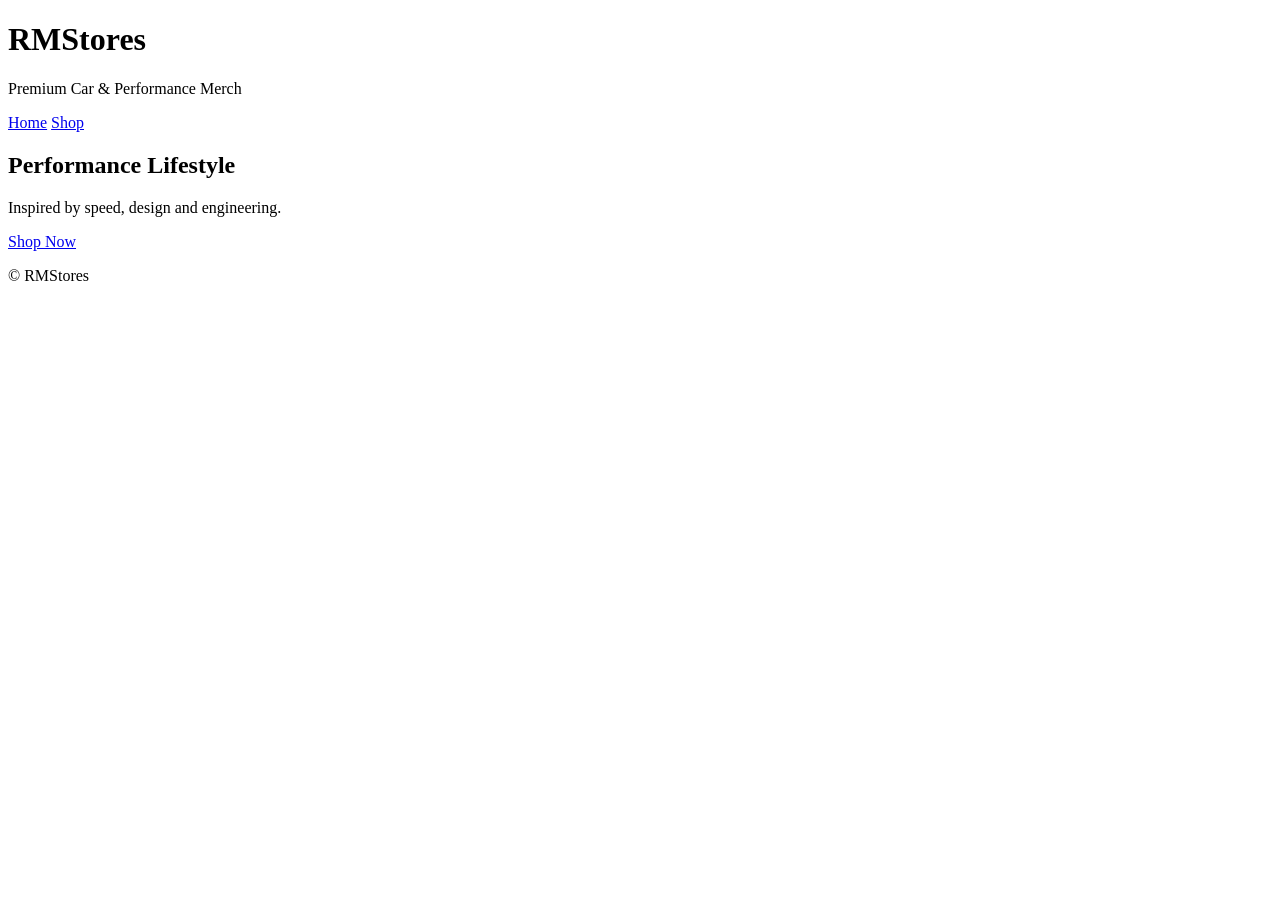
==== index.html @ 07d1ade2 "Create index.html HOMEPAGE" ====
<!DOCTYPE html>
<html>

<head>

<title>RMStores</title>

<meta name="viewport" content="width=device-width, initial-scale=1">

<link rel="stylesheet" href="style.css">

</head>

<body>

<header>

<h1>RMStores</h1>

<p>Premium Car & Performance Merch</p>

<nav>
<a href="index.html">Home</a>
<a href="shop.html">Shop</a>
</nav>

</header>

<section class="hero">

<h2>Performance Lifestyle</h2>

<p>Inspired by speed, design and engineering.</p>

<a href="shop.html" class="btn">Shop Now</a>

</section>

<footer>

<p>© RMStores</p>

</footer>

</body>

</html>
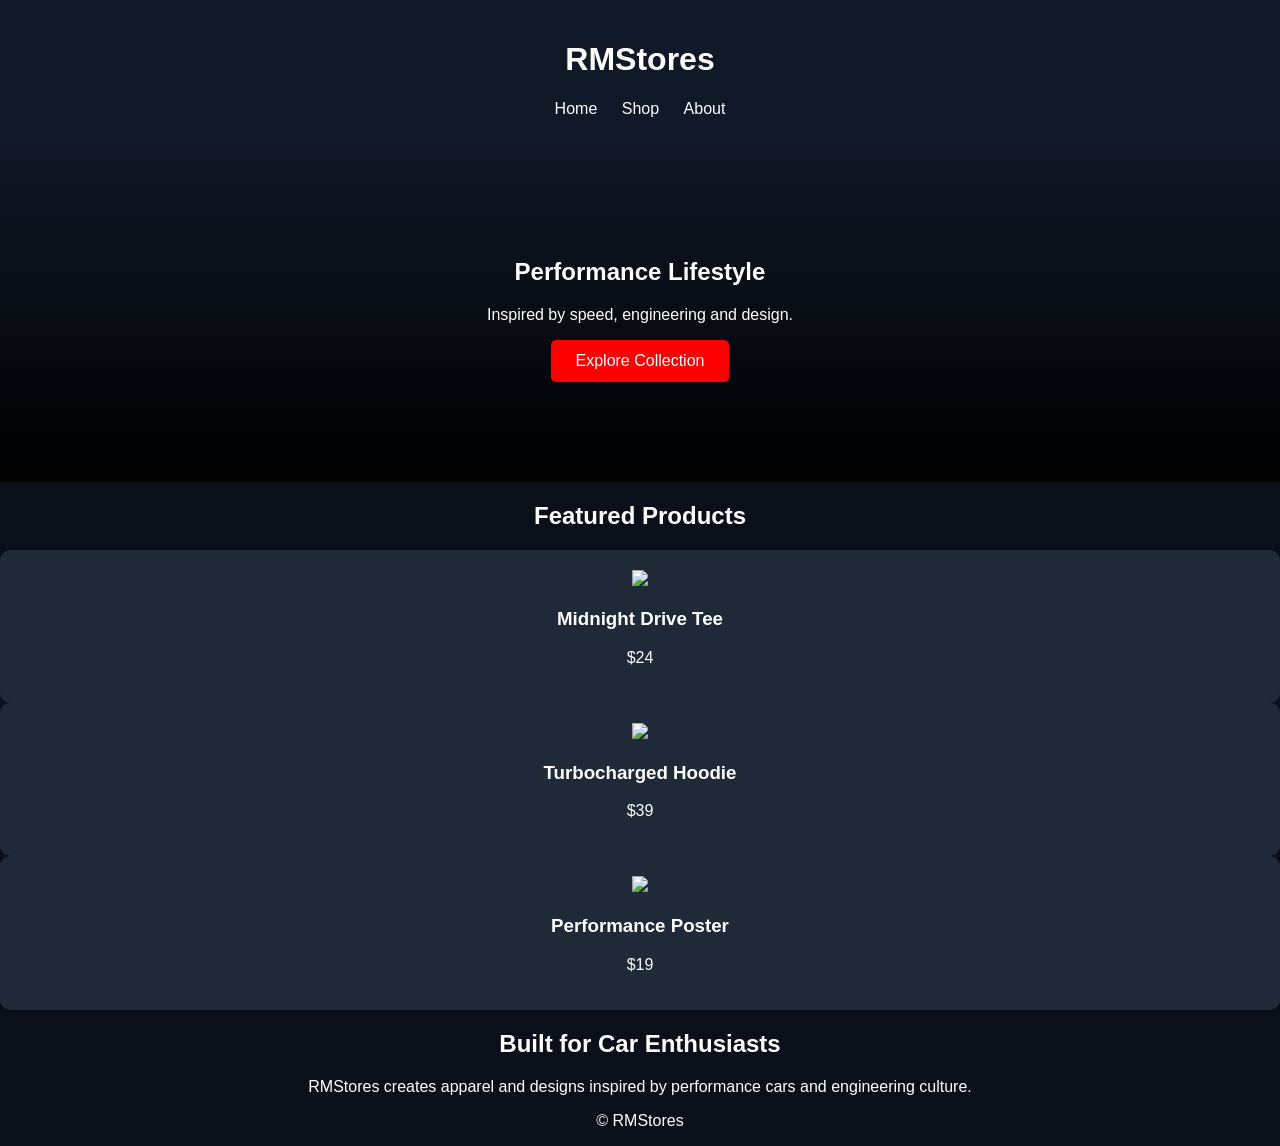
==== commit cb45f98d: "Update index.html" ====
--- a/index.html
+++ b/index.html
@@ -3,7 +3,7 @@
 
 <head>
 
-<title>RMStores</title>
+<title>RMStores | Performance Lifestyle</title>
 
 <meta name="viewport" content="width=device-width, initial-scale=1">
 
@@ -13,15 +13,16 @@
 
 <body>
 
-<header>
+<header class="navbar">
 
-<h1>RMStores</h1>
-
-<p>Premium Car & Performance Merch</p>
+<h1 class="logo">RMStores</h1>
 
 <nav>
+
 <a href="index.html">Home</a>
 <a href="shop.html">Shop</a>
+<a href="#">About</a>
+
 </nav>
 
 </header>
@@ -30,9 +31,57 @@
 
 <h2>Performance Lifestyle</h2>
 
-<p>Inspired by speed, design and engineering.</p>
+<p>Inspired by speed, engineering and design.</p>
 
-<a href="shop.html" class="btn">Shop Now</a>
+<a href="shop.html" class="btn">Explore Collection</a>
+
+</section>
+
+<section class="featured">
+
+<h2>Featured Products</h2>
+
+<div class="product-grid">
+
+<div class="product">
+
+<img src="carshirt.jpg">
+
+<h3>Midnight Drive Tee</h3>
+
+<p>$24</p>
+
+</div>
+
+<div class="product">
+
+<img src="turbohoodie.jpg">
+
+<h3>Turbocharged Hoodie</h3>
+
+<p>$39</p>
+
+</div>
+
+<div class="product">
+
+<img src="bmwposter.jpg">
+
+<h3>Performance Poster</h3>
+
+<p>$19</p>
+
+</div>
+
+</div>
+
+</section>
+
+<section class="brand">
+
+<h2>Built for Car Enthusiasts</h2>
+
+<p>RMStores creates apparel and designs inspired by performance cars and engineering culture.</p>
 
 </section>
 
--- a/style.css
+++ b/style.css
@@ -0,0 +1,45 @@
+body{
+margin:0;
+font-family:Arial;
+background:#0b0f19;
+color:white;
+text-align:center;
+}
+
+header{
+padding:20px;
+background:#111827;
+}
+
+nav a{
+margin:10px;
+color:white;
+text-decoration:none;
+}
+
+.hero{
+padding:100px 20px;
+background:linear-gradient(#111827,#000);
+}
+
+.btn{
+display:inline-block;
+padding:12px 25px;
+background:red;
+color:white;
+text-decoration:none;
+border-radius:5px;
+}
+
+.products{
+display:flex;
+justify-content:center;
+gap:30px;
+padding:50px;
+}
+
+.product{
+background:#1f2937;
+padding:20px;
+border-radius:10px;
+}
